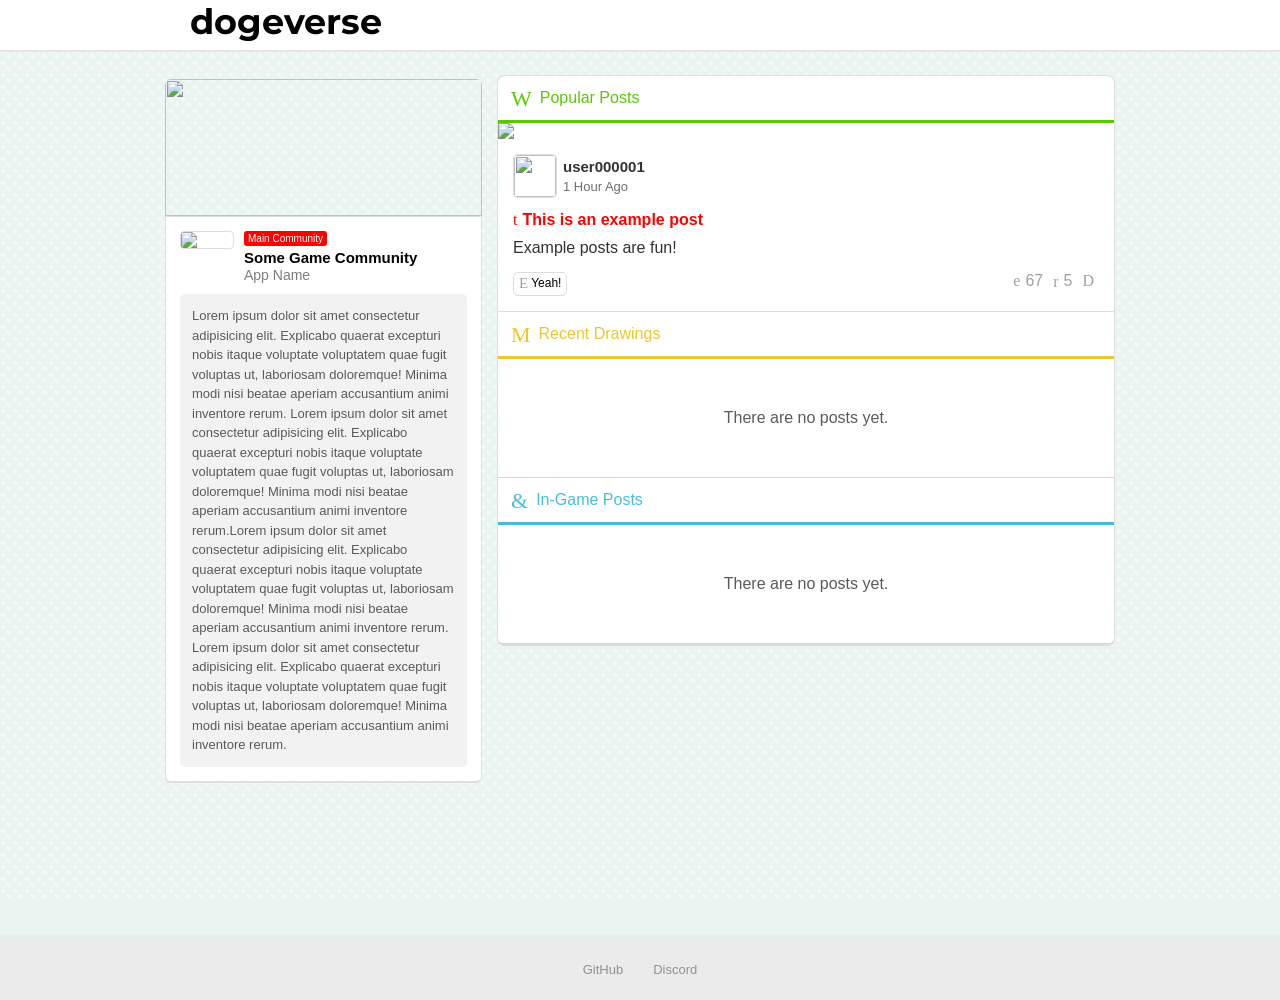
==== index.html @ 27ab650e "Rename communities.html to index.html" ====
<!DOCTYPE html>
<html lang="en">

<head>
    <meta charset="UTF-8">
    <meta name="viewport" content="width=device-width, initial-scale=1.0">
    <title>Dogeverse</title>

    <link rel="stylesheet" href="./doge-web.css">
  
  <link rel="preconnect" href="https://fonts.googleapis.com">
<link rel="preconnect" href="https://fonts.gstatic.com" crossorigin>
<link href="https://fonts.googleapis.com/css2?family=Montserrat:ital,wght@0,100..900;1,100..900&display=swap" rel="stylesheet">
  
  <style>
  
    .community-type {
      background-color: red;
    }
    
    .topic_tag {
      color: red;
    }
  </style>
</head>

<body>
    <div class="upper-body">
        <menu>
            <li class="logo">
                <a class="title" href="https://dogeverse.github.io">
                    dogeverse
                </a>
            </li>
        </menu>
    </div>

    <div class="wrapper">
        <div class="community-wrapper">
            <div class="community-sidebar">
                <div class="community-banner">
                    <a href="/communities.html">
                        <img src="1.jpg" width="318px" height="137px">
                    </a>
                </div>
                <div class="community-info-wrapper">
                    <div class="community-info">
                        <img class="icon" src="1icon.jpg" width="55px">

                        <div>
                            <span class="community-type">Main Community</span>
                            <span class="community-name">Some Game Community</span>
                            <span class="community-app-name">App Name</span>
                        </div>
                    </div>

                    <div class="community-description-wrapper">
                        <span>Lorem ipsum dolor sit amet consectetur adipisicing elit. Explicabo quaerat excepturi nobis
                            itaque voluptate voluptatem quae fugit voluptas ut, laboriosam doloremque! Minima modi nisi
                            beatae aperiam accusantium animi inventore rerum.
                            Lorem ipsum dolor sit amet consectetur adipisicing elit. Explicabo quaerat excepturi nobis
                            itaque voluptate voluptatem quae fugit voluptas ut, laboriosam doloremque! Minima modi nisi
                            beatae aperiam accusantium animi inventore rerum.Lorem ipsum dolor sit amet consectetur
                            adipisicing elit. Explicabo quaerat excepturi nobis itaque voluptate voluptatem quae fugit
                            voluptas ut, laboriosam doloremque! Minima modi nisi beatae aperiam accusantium animi
                            inventore rerum.
                            Lorem ipsum dolor sit amet consectetur adipisicing elit. Explicabo quaerat excepturi nobis
                            itaque voluptate voluptatem quae fugit voluptas ut, laboriosam doloremque! Minima modi nisi
                            beatae aperiam accusantium animi inventore rerum.
                        </span>
                    </div>
                </div>
            </div>
            <div class="community-content">
                <div class="community-post-list popular">
                    <div class="header">
                        <span>Popular Posts</span>
                    </div>

                    <div class="list">
                        <div class="post ingame">
                            <img src="https://res.cloudinary.com/dpkpng0q9/image/upload/v1712519628/screenshots/r3qfvay7dxyxqhbalz7f.jpg" width="285px">

                            <div class="post-content-wrapper">
                                <div class="user-info">
                                    <a href="/users/nonamegiven">
                                        <img src="doges-personal-site.neocities.org/doge.png"
                                            height="42px">
                                    </a>
                                    <div class="user-info-text">
                                        <a class="name" href="/users/nonamegiven">user000001</a>
                                        <span class="timestamp">1 Hour Ago</span>
                                    </div>
                                </div>
    
                                <div class="content">
                                    <span class="topic_tag">This is an example post</span>
                                    <span>Example posts are fun!</span>
                                </div>
    
                                <div class="post-actions">
                                    <button class="empathy">
                                        <span>Yeah!</span>
                                    </button>
    
                                    <span class="empathy-count">67</span>
                                    <span class="reply-count">5</span>
                                </div>
                            </div>
                            
                        </div>
                    </div>   
                </div>

                <div class="community-post-list paintings">
                    <div class="header">
                        <span>Recent Drawings</span>
                    </div>

                    <div class="list">
                        <span class="no-posts">There are no posts yet.</span>
                    </div>
                </div>

                <div class="community-post-list ingame">
                    <div class="header">
                        <span>In-Game Posts</span>
                    </div>

                    <div class="list">
                        <span class="no-posts">There are no posts yet.</span>
                    </div>
                </div>
            </div>
        </div>
    </div>

    <footer>
        <div class="footer-wrapper">
            <div>
                <a href="https://github.com/AquamarineMiiverseTeam">GitHub</a>
                <a href="https://discord.gg/6hATBGPSdu">Discord</a>
            </div>
        </div>
    </footer>
</body>

</html>
---- doge-web.css ----
@font-face {
    font-family: Symbols;
    src: url("MiiverseSymbols-Regular.woff");
}

:root {
    --common-text-color: rgb(50, 50, 50);
    --common-button-bg: rgb(245, 245, 245);
    --common-button-border: rgb(220, 220, 220);
    --common-disabled-text-color: rgb(130, 130, 130);

    --nav-bar-bg: rgb(255, 255, 255);
    --nav-bar-border-bottom: rgb(230, 230, 230);
    --nav-bar-actions-border: rgb(200, 200, 200);
    --nav-bar-actions-text-color: rgb(110, 110, 110);
    --nav-bar-active-color: rgb(15, 205, 210);
    --nav-bar-settings-bg: rgb(255, 255, 255);

    --gutter-bg: rgb(250, 250, 250);

    --footer-bg: rgb(235, 235, 235);
    --footer-text: rgb(145, 145, 145);
    --footer-text-hover: rgb(115, 115, 115);
    --footer-text-size: 13px;
    --footer-border-top: rgb(215, 215, 215);

    --login-bg: rgb(255, 255, 255);
    --login-border: rgb(222, 222, 222);
    --login-slogan-text-color: rgb(150, 150, 150);
    --login-error-text-color: rgb(232, 49, 67);

    --aquamarine-text-color: rgb(17, 206, 212);

    --about-actions-text-color: rgb(255, 255, 255);
    --about-actions-signin-bg: rgb(15, 205, 210);
    --about-actions-installation-bg: rgb(79, 202, 67);

    --about-actions-signin-bg-hover: rgb(13, 178, 184);
    --about-actions-installation-bg-hover: rgb(70, 182, 60);

    --search-bar-background: rgb(255, 255, 255);
    --search-bar-border: rgb(215, 215, 215);

    --small-post-community-bg: rgb(250, 250, 250);

    --community-favorites-bg: rgb(255, 255, 255);
    --community-favorites-border: rgb(222, 222, 222);
    --community-favorites-empty-bg: rgb(225, 225, 225);
    --community-favorites-arrow-bg: rgb(238, 238, 238);
    --community-favorites-arrow-text-color: rgb(170, 170, 170);
    --community-favorites-arrow-bg-hover: rgb(220, 220, 220);

    --community-header-text-color: rgb(160, 160, 160);

    --community-name-text-color: rgb(0, 0, 0);
    --community-hover-bg: rgb(245, 245, 245);

    --community-info-bg: rgb(255, 255, 255);
    --community-info-border-color: rgb(222, 222, 222);
    --community-app-name-color: rgb(125, 125, 125);
    --community-description-bg: rgb(242, 242, 242);
    --community-description-text-color: rgb(90, 90, 90);
    --community-type-badge-bg: rgb(15, 205, 210);
    --community-type-color: rgb(255, 255, 255);
    --community-content-bg: rgb(255, 255, 255);
    --community-favorite-color: rgb(247, 188, 38);

    --community-normal-color: rgb(17, 206, 212);
    --community-popular-color: rgb(90, 200, 0);
    --community-ingame-color: rgb(74, 188, 216);
    --community-paintings-color: rgb(235, 198, 48);

    --community-no-posts-text-color: rgb(90, 90, 90);
    --community-header-text-color: rgb(111, 111, 111);

    --community-post-hover-bg: rgb(245, 245, 245);

    --community-header-border-bottom-color: rgb(241, 241, 241);

    --feeling-selector-selected-text-color: rgb(33, 213, 229);
    --add-new-post-file-bg: rgb(235, 235, 235);
    --file-allowed-text-color: rgb(100, 100, 100);

    --post-timestamp: rgb(110, 110, 110);
    --post-actions-text-color: rgb(160, 160, 160);

    --empathy-button-bg: rgb(255, 255, 255);
    --empathy-button-disabled-text-color: rgb(185, 185, 185);
    --empathy-button-boxshadow-color: rgb(210, 210, 210);

    --topic_tag_color: rgb(23, 174, 179);

    --user-stats-background-color: rgb(246, 246, 246);

    --rules-header-text-color: rgb(255, 255, 255);
    --rules-header-opening: rgb(246, 164, 50);
    --rules-header-num2: rgb(251, 121, 134);
    --rules-header-num3: rgb(241, 77, 175);
    --rules-header-num4: rgb(62, 78, 248);
}

.trigger {
    cursor: pointer;
}

.none {
    display: none !important;
}

.loading {
    margin: 0 auto;
    margin-top: 15px;
    margin-bottom: 15px;

    background-image: url("/img/loading.gif");
    background-repeat: no-repeat;
    background-size: contain;
    display: block;
    content: '';

    width: 28px;
    height: 28px;
}

.trigger:hover:not(.no-bg) {
    background-color: var(--community-hover-bg) !important;

    transition: background-color 0.1s;
}

a.trigger:hover,
span.trigger:hover {
    text-decoration: underline;
}

@keyframes transition {
    from {
        opacity: 0;
    }

    to {
        opacity: 1;
    }
}

.black-button {
    background: -webkit-linear-gradient(
        top,
        #646464 0%,
        #434343 96%,
        #323232 100%
    );
    min-width: 135px;
    padding: 9px 10px 7px;
    margin: 0;
    border: 1px solid #444;
    color: #fff;
    font-size: 14px;
    font-weight: 700;
    text-shadow: 0 -1px 0 rgba(0, 0, 0, 0.5);
    box-shadow: inset 0 1px 0 rgba(255, 255, 255, 0.3);
    vertical-align: middle;
    min-height: 40px;
    border-radius: 5px;
}

.black-button:disabled {
    border-color: #c4c4c4;
    color: #919191;
    text-shadow: 0 1px 0 #fff;
    cursor: default !important;
    background: -webkit-linear-gradient(top, #ddd 0%, #ddd 96%, #d0d0d0 100%);
}

html,
body {
    margin: 0;

    font-family: Arial, Helvetica, sans-serif;

    background-color: #eaf5f2;
    background-repeat: repeat;
    background-attachment: fixed;
    background-image: url("[data-uri]");
}

body {
    width: 100%;
    height: fit-content;
    min-height: 1000px;

    position: relative;
}

menu {
    display: flex;

    width: 950px;
    height: 50px;

    margin: 0;

    margin-right: 25px;
    margin-left: 25px;

    padding: 0;

    justify-content: right;
    align-items: center;
}

menu .logo {
    margin-right: auto;
}

menu .logo img {
    align-self: center;
}

menu li {
    padding: 0;
    list-style: none;

    margin-left: 20px;

    height: 100%;
    padding-left: 5px;
    padding-right: 5px;

    position: relative;
}

menu li:hover {
    box-shadow: inset 0 -4px 0 -1px var(--nav-bar-active-color);

    transition: 0.2s box-shadow;
}

menu li a {
    display: flex;

    width: 100%;
    height: 100%;

    text-decoration: none;
    color: var(--nav-bar-actions-text-color);

    font-weight: bold;
    font-size: 14px;
}

menu li a span {
    width: fit-content;
    height: fit-content;

    align-self: center;

    margin-left: 8px;

    height: 100%;

    vertical-align: middle;
    text-align: center;

    line-height: 50px;
}

.user-image {
    width: 35px;
    height: 35px;

    border-radius: 5px;

    border: 1px solid var(--nav-bar-actions-border);

    align-self: center;
}

menu li.messages a::before {
    font-family: Symbols;
    content: "m";

    font-size: 30px;

    line-height: 49px;

    font-weight: normal;
}

menu li.communities a::before {
    font-family: Symbols;
    content: "c";

    font-size: 30px;

    line-height: 49px;

    font-weight: normal;
}

menu li.activity-feed a::before {
    font-family: Symbols;
    content: "a";

    font-size: 30px;

    line-height: 49px;

    font-weight: normal;
}

menu li.settings {
    padding: 0;
}

menu li.settings > a {
    justify-content: center;

    align-items: center;
    padding-left: 5px;
    padding-right: 5px;
}

menu li.settings a span {
    font-family: Symbols;
    font-size: 26px;
    text-align: center;

    margin: 0;
    font-weight: normal;
}

menu li.settings > a::after {
    font-family: Symbols;
    font-size: 12px;
    content: "V";
    margin-left: 8px;

    align-self: center;

    display: inline;
    vertical-align: middle;
}

menu li.settings:hover {
    background-color: transparent !important;

    box-shadow: none;
}

menu li.settings > a:hover {
    background-color: transparent !important;

    box-shadow: inset 0 -4px 0 -1px var(--nav-bar-active-color);

    transition: 0.2s box-shadow;

    cursor: pointer;
}

menu li.settings .settings-menu {
    position: absolute;
    top: 65px;
    right: -3px;

    width: 238px;

    background-color: var(--nav-bar-settings-bg);
    border: 2px solid var(--nav-bar-border-bottom);
    border-bottom: 3px solid var(--nav-bar-border-bottom);
    border-radius: 5px;

    box-shadow: 0px 0px 2px rgb(175, 175, 175);

    padding: 10px;

    opacity: 1;

    transition: opacity 0.05s;
}

menu li.settings .settings-menu::before,
menu li.settings .settings-menu::after {
    bottom: 100.1%;
    right: 12%;
    border: solid transparent;
    content: " ";
    height: 0;
    width: 0;
    position: absolute;

    border-color: transparent;
    border-bottom-color: transparent;
    border-bottom-color: #ddd;
    border-width: 13px;
    margin-right: -13px;
}

menu li.settings .settings-menu::after {
    border-color: transparent;
    border-bottom-color: #fff;
    border-width: 9px;
    margin-right: -9px;
}

menu li.settings .settings-menu a {
    color: var(--common-text-color);

    height: 25px;

    align-items: center;
    margin-bottom: 5px;
}

menu li.settings .settings-menu a:last-child {
    margin: 0;
}

menu li.settings .settings-menu span {
    font-family: Arial, Helvetica, sans-serif;
    font-size: 14px;
    line-height: normal;
    height: fit-content;
    width: 100%;
    text-align: left;
}

.settings-menu a::before {
    font-family: Symbols;
    font-size: 18px;

    margin-right: 10px;
    text-decoration: none;

    color: var(--aquamarine-text-color);

    font-weight: normal;
}

.settings-menu a.logout::before {
    content: "b";
}

.settings-menu a.code-of-conduct::before {
    content: "g";
}

footer {
    position: absolute;
    bottom: 0;
    left: 0;

    width: 100%;
    height: 65px;

    background-color: var(--footer-bg);
    border-top: var(--footer-border-top);
}

footer .footer-wrapper {
    max-width: 600px;
    height: 50px;

    padding-top: 12px;
    padding-bottom: 2px;

    padding-left: 50px;
    padding-right: 50px;

    margin: 0 auto;
}

footer .footer-wrapper div {
    display: flex;
    justify-content: center;
}

footer .footer-wrapper div a {
    padding: 15px;
    text-decoration: none;

    color: var(--footer-text);
    font-size: var(--footer-text-size);
}

footer .footer-wrapper div a:hover {
    color: var(--footer-text-hover);
    text-decoration: underline;
}

.upper-body {
    position: fixed;
    top: 0;

    z-index: 99;

    display: flex;
    justify-content: center;

    height: 50px;
    width: 100%;

    background-color: var(--nav-bar-bg);
    border-bottom: 2px solid var(--nav-bar-border-bottom);
}

.wrapper {
    display: block;

    width: 100%;

    padding-top: 50px;
    padding-bottom: 85px;
}

.center {
    display: flex;
    justify-content: center;
}

.login-wrapper {
    width: 640px;
    height: fit-content;

    margin-top: 35px;

    border-radius: 5px;
    border: 1px solid var(--login-border);
    border-bottom: 2px solid var(--login-border);

    background-color: var(--login-bg);

    display: flex;
    align-items: center;
    flex-direction: column;

    margin-bottom: 250px;

    padding-bottom: 25px;
}

.login-wrapper img {
    margin-top: 30px;
    margin-bottom: 20px;

    width: 350px;
}

.login-wrapper span {
    color: var(--login-slogan-text-color);

    margin-bottom: 10px;
}

.login-wrapper input[type="submit"],
.login-wrapper button {
    margin-top: 15px;
    cursor: pointer;
}

.login-wrapper input:not([type="submit"]) {
    width: 325px;
    height: 35px;

    font-size: 20px;

    border: 2px solid var(--login-border);
    margin-bottom: 2px;

    border-radius: 3px;

    font-family: Arial, Helvetica, sans-serif;
    text-indent: 2px;
}

.login-wrapper form {
    display: flex;
    align-items: center;
    flex-direction: column;
}

.login-wrapper .question {
    margin: 0;
    margin-top: 22px;
}

.login-wrapper span.error-text {
    margin-bottom: 10px;
}

span.error-text {
    color: var(--login-error-text-color);
    font-weight: bold;
    font-size: 14px;
}

span.error-text.transition {
    opacity: 1;
    animation: transition;
    animation-duration: 2s;
}

span.error-text::before {
    font-family: Symbols;
    content: "U";
    font-size: 15px;
    font-weight: normal;
    vertical-align: middle;
    margin-right: 5px;
    position: relative;
    bottom: 1px;
}

.login-wrapper input[type="checkbox"] {
    width: 15px;
    height: 15px;
    margin-right: 5px;
}

.login-wrapper label {
    font-weight: bold;
    color: var(--login-slogan-text-color);
}

.login-wrapper > div {
    display: flex;
    align-items: center;
    margin-top: 5px;
    margin-bottom: 5p;
}

.error-wrapper {
    width: 640px;
    height: fit-content;

    margin-top: 35px;

    border-radius: 5px;
    border: 1px solid var(--login-border);
    border-bottom: 2px solid var(--login-border);

    background-color: var(--login-bg);

    display: flex;
    align-items: center;
    flex-direction: column;

    margin-bottom: 250px;

    padding-bottom: 25px;
    padding-top: 25px;
}

.error-wrapper span {
    text-align: center;
}

.about-aquamarine {
    background-color: var(--gutter-bg);

    height: fit-content;
    width: 100%;

    padding-top: 15px;

    border-bottom: 1px solid var(--nav-bar-border-bottom);
}

.about-wrapper {
    display: flex;
    justify-content: space-between;

    margin: 0 auto;
    height: 100%;

    max-width: 960px;
}

.about-paragraph {
    display: flex;
    flex-direction: column;

    width: 400px;
    height: 100%;

    padding-right: 25px;
}

.about-paragraph h1 {
    text-align: center;
    font-size: 22px;

    margin-bottom: 5px;

    color: var(--aquamarine-text-color);
}

.about-aquamarine p {
    line-height: 1.5;
    font-size: 15px;

    margin-top: 15px;
}

.about-image img {
    border-radius: 5px;
    width: 500px;
}

.about-actions-wrapper {
    display: flex;
    flex-direction: column;

    justify-content: center;
}

.about-actions-wrapper a {
    display: block;

    width: fit-content;

    margin: 0 auto;

    padding-top: 5px;
    padding-bottom: 5px;
    padding-left: 25px;
    padding-right: 35px;

    text-align: center;

    color: var(--about-actions-text-color);
    text-decoration: none;

    border-radius: 15px;

    margin-bottom: 8px;
    position: relative;
    font-size: 15px;
}

.about-actions-wrapper a:after {
    font-family: Symbols;
    font-size: 10px;
    content: "A";
    color: #fff;
    position: absolute;
    right: 13px;
    top: 16px;
    margin-top: -9px;
}

.about-actions-wrapper a:nth-child(1) {
    background-color: var(--about-actions-signin-bg);
}

.about-actions-wrapper a:nth-child(2) {
    background-color: var(--about-actions-installation-bg);
}

.about-actions-wrapper a:nth-child(1):hover {
    background-color: var(--about-actions-signin-bg-hover);

    transition: 0.1s background-color;
}

.about-actions-wrapper a:nth-child(2):hover {
    background-color: var(--about-actions-installation-bg-hover);

    transition: 0.1s background-color;
}

.index-communities-wrapper {
    margin: 0 auto;
    width: 960px;

    display: flex;
    flex-direction: column;

    justify-content: space-between;
}

.index-communities-wrapper .community-favorites {
    display: flex;
    justify-content: left;
    flex-direction: row;
    align-items: center;

    flex-wrap: wrap;

    width: 610px;
    height: fit-content;

    padding: 10px;

    align-self: center;

    margin-top: 15px;
    margin-bottom: 15px;

    background-color: var(--community-favorites-bg);

    border-radius: 5px;
    border: 1px solid var(--community-favorites-border);
    border-bottom: 2px solid var(--community-favorites-border);
}

.community-favorites .favorite {
    width: 60px;
    height: 60px;

    margin-left: 10px;
}

.community-favorites .favorite:nth-child(1) {
    margin-left: 0px;
}

.community-favorites .favorite img {
    width: 60px;
    height: 60px;
    border-radius: 5px;

    border: 1px solid var(--community-favorites-border);
}

.community-favorites .next-arrow {
    width: 50px;
    min-width: 50px;

    height: 50px;

    margin-left: 10px;

    font-size: 20px;
    font-family: Symbols;

    text-align: center;
    align-self: center;

    line-height: 2.5;
    letter-spacing: -3px;

    border-radius: 100%;

    background-color: var(--community-favorites-arrow-bg);
    color: var(--community-favorites-arrow-text-color);

    text-decoration: none;
}

.community-favorites .next-arrow:hover {
    background-color: var(--community-favorites-arrow-bg-hover);

    transition: background-color 0.2s;
}

.favorite.empty {
    background: var(--community-favorites-empty-bg);
    border-radius: 5px;
}

.index-communities-wrapper .communities {
    width: fit-content;

    display: flex;
    flex-direction: column;
}

.communities > div {
    display: flex;
    flex-direction: row;
    flex-wrap: wrap;

    width: 620px;
}

.communities > h1,
.extra-content > h1 {
    font-size: 16px;

    margin-top: 15px;
    margin-left: 2px;
    margin-right: auto;

    color: var(--community-header-text-color);

    width: fit-content;
}

.index-communities-wrapper .newest-communities {
    display: flex;
    flex-direction: row;
    flex-wrap: wrap;

    width: 620px;
}

.newest-communities .community {
    margin-bottom: 6px;
}

.index-communities-wrapper {
    flex-direction: row;
    flex-wrap: wrap;

    display: flex;
}

.extra-content {
    padding-top: 15px;

    width: 320px;

    display: flex;
    flex-direction: column;
}

form.search {
    border: 3px solid var(--search-bar-border);

    background-color: var(--search-bar-background);

    border-radius: 2px;

    width: 314px;
    max-width: 314px;

    display: flex;
    justify-content: space-between;
}

form.search input[type="search"] {
    -webkit-appearance: none;
    -moz-appearance: none;
    appearance: none;

    border: none;

    padding-left: 6px;
    padding-top: 7px;
    padding-bottom: 7px;

    font-size: 16px;

    width: 90%;

    background-color: transparent;

    font-family: Arial, Helvetica, sans-serif;
}

form.search input[type="submit"] {
    width: 34px;
    height: 34px;

    align-self: center;

    border: none;
    background-color: transparent;

    font-size: 16px;
    font-family: Symbols;
    color: var(--community-app-name-color);
    text-align: center;

    cursor: pointer;
}

.extra-content .small-posts {
    display: flex;
    flex-direction: column;

    width: 100%;
    height: fit-content;
}

.small-posts .small-post-wrapper {
    display: flex;

    width: 100%;
    height: fit-content;
}

.small-post-wrapper .mii-icon,
.small-post-wrapper .mii-icon .user-icon {
    display: block;
    width: 36px;
    height: 36px;

    background-color: var(--community-info-bg);
    border-radius: 5px;
}

.small-post-wrapper .mii-icon {
    border: 1px solid var(--community-info-border-color);
    border-bottom: 2px solid var(--community-info-border-color);

    align-self: baseline;
}

.small-post {
    display: flex;
    flex-direction: column;
    justify-content: space-between;
    width: 100%;
    margin-left: 6px;
    margin-bottom: 15px;
    min-height: 131px;
    height: fit-content;
    background-color: var(--community-info-bg);
    border: 1px solid var(--community-info-border-color);
    border-bottom: 0px;
    border-radius: 5px;
    position: relative;
}

.small-post:before {
    content: "";
    position: absolute;
    top: 20px;
    display: block;
    width: 0px;
    height: 0px;
    border-style: solid;
    border-color: transparent #ddd transparent transparent;
    border-width: 5px;
    margin-top: -5px;
    left: -10px;
}

.small-post:after {
    content: "";
    position: absolute;
    top: 20px;
    display: block;
    width: 0px;
    height: 0px;
    border-style: solid;
    border-color: transparent #fff transparent transparent;
    border-width: 4px;
    margin-top: -4px;
    left: -7px;
}

.small-post .content-wrapper {
    padding: 10px;
}

.small-post .content-wrapper span {
    font-size: 14px;
    display: block;
    max-height: 500px;
    line-height: 1.4;
}

.small-post .content-wrapper img {
    max-width: 250px;
    min-width: 150px;
    width: 100%;
    margin: 0 auto;
    display: block;
}

.small-post:has(.content-wrapper img) .post-actions {
    display: none;
}

.small-post .post-actions {
    display: flex;
    justify-content: right;

    height: 20px;
    padding: 5px;
    padding-right: 8px;

    color: var(--post-actions-text-color);

    margin-top: auto;
}

.small-post .post-actions span {
    color: var(--post-actions-text-color);
    font-size: 13px;
}

.small-post .small-community-wrapper {
    display: flex;
    align-items: center;

    border-top: 1px solid var(--community-info-border-color);
    border-bottom: 2px solid var(--community-info-border-color);
    border-bottom-left-radius: 4px;
    border-bottom-right-radius: 4px;

    background-color: var(--small-post-community-bg);

    height: 29px;

    padding-left: 6px;
    padding-right: 6px;
}

.small-post .small-community-wrapper img {
    width: 20px;
    height: 20px;

    border-radius: 2px;

    display: block;
}

.small-post .small-community-wrapper a:has(img) {
    height: 20px;
    width: 20px;

    display: block;
}

.small-post .small-community-wrapper .community_name {
    font-size: 12px;
    color: var(--community-app-name-color);
    margin-left: 6px;

    text-decoration: none;
}

.small-post .small-community-wrapper .community_name:hover {
    text-decoration: underline;
    color: var(--community-description-text-color);
    transition: color 0.1s;
}

.communities div .community {
    margin-right: 6px;
    margin-bottom: 15px;

    width: 307px;

    height: fit-content;
}

div > .community:nth-child(even) {
    margin-right: 0px;
}

.community a {
    max-width: 515px;
    width: 100%;

    display: flex;
}

.community a img.banner {
    min-width: 304px;
    display: block;

    border-top-left-radius: 5px;
    border-top-right-radius: 5px;
    border: 1px solid var(--community-info-border-color);
    border-bottom: none;

    clear: both;
}

.community:has(img.banner) .community-info {
    border-radius: 0px;
    border-bottom-left-radius: 3px;
    border-bottom-right-radius: 3px;
}

.community .community-info {
    min-height: 75px;
    min-width: 304px;
    display: flex;
    background-color: var(--community-info-bg);
    border: 1px solid var(--community-info-border-color);
    border-bottom: 2px solid var(--community-info-border-color);
    border-radius: 3px;
}

.community-info .icon-wrapper {
    align-self: center;
    padding-left: 10px;
}

.community-info .icon {
    width: 52px;

    border-radius: 3px;

    border: 1px solid var(--community-info-border-color);

    display: block;
}

.community-meta {
    display: flex;
    flex-direction: column;
    justify-content: center;
    align-self: center;
    width: 220px;
    margin-left: 7px;
    padding-top: 10px;
    padding-bottom: 10px;
}

.community-meta .name {
    font-weight: bold;
    color: var(--community-name-text-color);

    display: block;
    width: fit-content;
}

.community-meta .platform {
    color: var(--community-app-name-color);

    display: inline-block;
    width: fit-content;

    font-size: 13px;

    vertical-align: middle;

    margin-top: 3px;
}

.platform::before {
    display: inline-block;

    background-repeat: no-repeat;
    background-size: contain;
    content: "";

    width: 58px;
    height: 12px;

    position: relative;
    top: 2px;
}

.platform.wiiu::before {
    background-image: url("/img/platform/platform-tag-wiiu.png");
}

.platform.\33 ds::before {
    background-image: url("/img/platform/platform-tag-3ds.png");
}

.platform.topic::before {
    background-image: url("/img/platform/platform-tag-general.png");
}

.platform.both::before {
    background-image: url("/img/platform/platform-tag-both.png");
}

.community-wrapper {
    display: flex;

    max-width: 950px;

    margin: 0 auto;
    margin-top: 25px;

    height: fit-content;

    justify-content: center;
}

.community-sidebar {
    display: block;

    width: 318px;

    min-height: 179px;
    max-height: 900px;

    margin-right: 15px;
    margin-bottom: 15px !important;
}

.community-banner a {
    display: block;
    height: fit-content;

    position: relative;
    top: 4px;
}

.community-banner a img {
    border-top-left-radius: 6px;
    border-top-right-radius: 6px;

    width: 317px;
}

.community-info-wrapper {
    padding: 14px;

    background-color: var(--community-info-bg);
    border: 1px solid var(--community-info-border-color);

    border-radius: 6px;

    border-bottom: 2px solid var(--community-info-border-color);
}

.community-sidebar:has(.community-banner a img) .community-info-wrapper {
    border-radius: 0px;
    border-bottom-left-radius: 6px;
    border-bottom-right-radius: 6px;
}

.community-info-wrapper .icon {
    border-radius: 4px;
    border: 1px solid var(--community-info-border-color);

    margin-right: 10px;

    align-self: baseline;
}

.community-info {
    display: flex;
    flex-direction: row;
}

.community-name {
    font-weight: bold;

    display: block;

    font-size: 15px;
}

.community-app-name {
    color: var(--community-app-name-color);

    font-size: 14px;
}

.community-description-wrapper {
    background-color: var(--community-description-bg);

    margin-top: 10px;
    padding: 12px;

    border-radius: 5px;
}

.community-description-wrapper span {
    font-size: 13px;
    line-height: 1.5;
    color: var(--community-description-text-color);
}

.community-type {
    display: block;

    font-size: 10px;

    padding-top: 2px;
    padding-bottom: 2px;

    padding-left: 4px;
    padding-right: 4px;

    border-radius: 3px;

    margin-bottom: 3px;

    width: fit-content;

    color: var(--community-type-color);
    background-color: var(--community-type-badge-bg);
}

.community-actions {
    width: 100%;

    margin-top: 15px;
    display: flex;
    flex-direction: column;
    align-items: center;
}

.community-actions .error-text {
    justify-self: center;
    align-self: center;

    margin-bottom: 5px;
}

.community-actions .favorite-button {
    width: 85%;
    height: 43px;

    border: 1px solid var(--common-button-border);
    border-radius: 5px;

    background-color: var(--common-button-bg);
}

.favorite-button:disabled span {
    color: var(--common-disabled-text-color);
}

.favorite-button:not(:disabled):hover {
    cursor: pointer;
    box-shadow: 0px 1px 5px rgb(209, 209, 209);
    transition: box-shadow 0.1s;
}

.favorite-button span {
    color: var(--common-text-color);
    vertical-align: middle;
}

.favorite-button span::before {
    content: "P";
    margin-right: 7px;
    font-family: Symbols;
    font-size: 25px;
    vertical-align: middle;
    color: var(--community-favorite-color);
    position: relative;
    bottom: 2px;
}

.favorite-button.selected span::before {
    content: "s";
}

.share-platforms {
    width: 100%;

    display: flex;
    margin-top: 5px;
}

.share-platforms a {
    width: 100%;
    margin-right: 5px;

    padding-left: 10px;
    padding-right: 10px;
    padding-top: 7px;
    padding-bottom: 7px;
}

.share-platforms a:nth-child(2) {
    margin-right: 0;
}

.share-platforms a {
    color: #fff;
    border-radius: 3px;
    font-size: 12px;
    text-align: center;

    text-decoration: none;
}

.share-platforms .x-platform {
    background-color: rgb(30, 30, 30);
}

.share-platforms .facebook-platform {
    background-color: rgb(59, 89, 152);
}

.share-platforms .whatsapp-platform {
    background-color: rgb(37, 211, 102);
}

.share-platforms .whatsapp-platform::before {
    background-image: url("data:image/svg+xml,%3Csvg fill='%23FFFFFF' xmlns='http://www.w3.org/2000/svg' viewBox='0 0 50 50' width='50px' height='50px'%3E%3Cpath d='M25 2C12.318 2 2 12.318 2 25c0 3.96 1.023 7.854 2.963 11.29L2.037 46.73c-0.096 0.343-0.003 0.711 0.245 0.966 C2.473 47.893 2.733 48 3 48c0.08 0 0.161-0.01 0.24-0.029l10.896-2.699C17.463 47.058 21.21 48 25 48c12.682 0 23-10.318 23-23 S37.682 2 25 2z M36.57 33.116c-0.492 1.362-2.852 2.605-3.986 2.772c-1.018 0.149-2.306 0.213-3.72-0.231 c-0.857-0.27-1.957-0.628-3.366-1.229c-5.923-2.526-9.791-8.415-10.087-8.804C15.116 25.235 13 22.463 13 19.594 s1.525-4.28 2.067-4.864c0.542-0.584 1.181-0.73 1.575-0.73s0.787 0.005 1.132 0.021c0.363 0.018 0.85-0.137 1.329 1.001 c0.492 1.168 1.673 4.037 1.819 4.33c0.148 0.292 0.246 0.633 0.05 1.022c-0.196 0.389-0.294 0.632-0.59 0.973 s-0.62 0.76-0.886 1.022c-0.296 0.291-0.603 0.606-0.259 1.19c0.344 0.584 1.529 2.493 3.285 4.039 c2.255 1.986 4.158 2.602 4.748 2.894c0.59 0.292 0.935 0.243 1.279-0.146c0.344-0.39 1.476-1.703 1.869-2.286 s0.787-0.487 1.329-0.292c0.542 0.194 3.445 1.604 4.035 1.896c0.59 0.292 0.984 0.438 1.132 0.681 C37.062 30.587 37.062 31.755 36.57 33.116z'/%3E%3C/svg%3E");
}

.share-platforms .facebook-platform::before {
    filter: invert(100%) sepia(100%) saturate(0%) hue-rotate(242deg)
        brightness(107%) contrast(104%);
    background-image: url('data:image/svg+xml,<svg xmlns="http://www.w3.org/2000/svg" xmlns:xlink="http://www.w3.org/1999/xlink" fill="%23000000" height="800px" width="800px" version="1.1" id="Layer_1" viewBox="0 0 310 310" xml:space="preserve"><g id="XMLID_834_"><path id="XMLID_835_" d="M81.703,165.106h33.981V305c0,2.762,2.238,5,5,5h57.616c2.762,0,5-2.238,5-5V165.765h39.064 c2.54,0,4.677-1.906,4.967-4.429l5.933-51.502c0.163-1.417-0.286-2.836-1.234-3.899c-0.949-1.064-2.307-1.673-3.732-1.673h-44.996 V71.978c0-9.732,5.24-14.667,15.576-14.667c1.473,0,29.42,0,29.42,0c2.762,0,5-2.239,5-5V5.037c0-2.762-2.238-5-5-5h-40.545 C187.467,0.023,186.832,0,185.896,0c-7.035,0-31.488,1.381-50.804,19.151c-21.402,19.692-18.427,43.27-17.716,47.358v37.752H81.703 c-2.762,0-5,2.238-5,5v50.844C76.703,162.867,78.941,165.106,81.703,165.106z"/></g></svg>');
}

.share-platforms .x-platform::before {
    background-image: url("data:image/svg+xml,%3C%3Fxml version='1.0' encoding='utf-8'%3F%3E%3Csvg viewBox='0 0 32 32' fill='none' xmlns='http://www.w3.org/2000/svg'%3E%3Crect width='32' height='32' fill='none'/%3E%3Cpath d='M17.9686 14.1623L26.7065 4H24.6358L17.0488 12.8238L10.9891 4H4L13.1634 17.3432L4 28H6.07069L14.0827 18.6817L20.4822 28H27.4714L17.9681 14.1623H17.9686ZM15.1326 17.4607L14.2041 16.132L6.81679 5.55961H9.99723L15.9589 14.0919L16.8873 15.4206L24.6368 26.5113H21.4564L15.1326 17.4612V17.4607Z' fill='white'/%3E%3C/svg%3E%0A");
}

.share-platforms a span {
    vertical-align: middle;
}

.share-platforms a::before {
    margin-right: 5px;
    content: "";
    display: inline-block;
    vertical-align: middle;
    width: 14px;
    height: 14px;

    background-repeat: no-repeat;
    background-size: contain;
}

.community-add-post {
    margin-top: 15px;

    border: 1px solid var(--community-info-border-color);
    border-bottom: 2px solid var(--community-info-border-color);
    border-radius: 5px;

    height: 200px;

    background-color: var(--community-info-bg);
}

.community-content {
    width: 620px;
    max-width: 620px;

    height: fit-content;

    border: 1px solid var(--community-info-border-color);
    border-bottom: 2px solid var(--community-info-border-color);
    border-radius: 8px;

    background-color: var(--community-content-bg);
}

.community-content > .header {
    padding: 10px;

    font-weight: bold;

    font-size: 13.5px;

    background: -webkit-linear-gradient(rgb(255, 255, 255), rgb(245, 245, 245));
    color: var(--community-header-text-color);

    border-bottom: 1px solid var(--community-header-border-bottom-color);
}

.header {
    padding: 13px;
    padding-top: 10px;
    padding-bottom: 8px;
}

.normal .header,
.header.guide,
.header.users,
.header.communities {
    border-bottom: 3px solid var(--community-normal-color);

    color: var(--community-normal-color);
}

.popular .header {
    border-bottom: 3px solid var(--community-popular-color);

    color: var(--community-popular-color);
}

.ingame .header {
    border-bottom: 3px solid var(--community-ingame-color);

    color: var(--community-ingame-color);
}

.paintings .header {
    border-bottom: 3px solid var(--community-paintings-color);

    color: var(--community-paintings-color);
}

.normal .header span::before {
    content: "p";
}

.paintings .header span::before {
    content: "M";
}

.header span::before {
    font-size: 22px;
    vertical-align: middle;

    font-family: Symbols;
    margin-right: 8px;
}

.ingame .header span::before {
    content: "&";
}

.popular .header span::before {
    content: "W";
}

.no-posts {
    padding: 50px;
    display: block;
    text-align: center;
    color: var(--community-no-posts-text-color);
    border-bottom: 1px solid var(--footer-border-top);
}

.add-new-post {
    min-height: 100px;
    max-height: 250px;

    padding: 15px;

    border-bottom: 1px solid var(--community-info-border-color);

    display: flex;
    flex-direction: column;
    justify-content: center;
    align-items: center;
}

.feeling-selector {
    display: flex;
    justify-content: space-evenly;
    align-items: center;

    height: 60px;
    width: 100%;
    margin-bottom: 15px;

    border-radius: 4px;
    background: linear-gradient(rgb(110, 110, 110), rgb(160, 160, 160));
}

.feeling-selector input {
    appearance: none;
    -webkit-appearance: none;

    font-family: Symbols;

    color: #fff;
    font-size: 43px;

    cursor: pointer;

    text-shadow: 0px 0px 8px #060606;
    text-align: center;
    margin: 0;

    border-radius: 0px;

    width: 50px;
    height: fit-content;
}

.feeling-selector input.selected {
    color: var(--feeling-selector-selected-text-color);
}

.feeling-selector input[value="0"]::before {
    content: "C";
}

.feeling-selector input[value="1"]::before {
    content: "H";
}

.feeling-selector input[value="2"]::before {
    content: "L";
}

.feeling-selector input[value="3"]::before {
    content: "O";
}

.feeling-selector input[value="4"]::before {
    content: "G";
}

.feeling-selector input[value="5"]::before {
    content: "U";
}

.add-new-post .textarea-wrapper {
    width: 100%;
    display: flex;
    flex-direction: row;
}

.add-new-post textarea {
    resize: vertical;

    max-height: 200px;
    min-height: 100px;

    width: 100%;

    padding: 10px;

    font-family: Arial, Helvetica, sans-serif;
    font-size: 17px;

    border-radius: 5px;

    border: 1px solid var(--community-info-border-color);
    box-shadow: inset 0px 1px 4px rgb(220, 220, 220);

    line-height: 1.4;
}

.add-new-post .file-wrapper {
    width: 100%;
    margin-top: 15px;

    display: flex;
    flex-direction: row;
}

.file-wrapper .file {
    width: 100%;
    height: fit-content;
    padding: 10px;
    background-color: var(--add-new-post-file-bg);
    border-radius: 4px;

    display: flex;
    flex-direction: column;
}

.file input {
    width: fit-content;
    margin-top: 5px;
}

.file span {
    font-size: 12px;
    color: var(--file-allowed-text-color);
}

.file b {
    font-size: 14px;
    color: var(--file-allowed-text-color);
}

.add-new-post:has(#post-expandable:not(.none)) {
    max-height: 500px;
}

.add-new-post .post-button {
    width: 125px;
    height: 40px;

    margin-top: 15px;

    font-weight: bold;
    font-size: 15px;
    font-family: Arial, Helvetica, sans-serif;
}

.list .post {
    display: flex;
    flex-direction: column;

    min-height: 80px;

    border-bottom: 1px solid var(--community-info-border-color);
}

.list .post.transition {
    opacity: 1;
    animation: transition;
    animation-duration: 2s;
}

.list .post:hover {
    background-color: var(--community-post-hover-bg);

    transition: background-color 0.2s;
}

.post img {
    width: 285px;
}

.post .user-info {
    display: flex;

    padding-top: 15px;
    padding-left: 15px;
    padding-right: 15px;
}

.post .user-info img {
    border-radius: 5px;
    border: 1px solid var(--community-info-border-color);

    width: 42px;
    height: 42px;
}

.user-info .user-info-text {
    margin-top: 4px;
    margin-left: 6px;
}

.user-info-text .name {
    display: block;
    width: fit-content;

    color: var(--common-text-color);
    text-decoration: none;

    font-weight: bold;

    font-size: 15px;
    margin-bottom: 4px;
}

.user-info-text .timestamp {
    display: block;

    font-size: 13px;

    color: var(--post-timestamp);
}

.user-info-text .name:hover {
    text-decoration: underline;
}

.post .content {
    margin-top: 10px;
    margin-bottom: 15px;

    padding-left: 15px;
    padding-right: 15px;

    color: var(--common-text-color);
}

.post .community-wrapper {
    margin-top: 0;
    height: 32px;
    width: 100%;
    background-color: var(--small-post-community-bg);
    border-bottom: 1px solid var(--community-info-border-color);

    display: flex;
    justify-content: left;
    align-items: center;
}

.post .community-wrapper img {
    width: 22px;
    height: 22px;
    border-radius: 3px;
    border: 1px solid var(--community-info-border-color);
    margin-left: 10px;
    margin-right: 6px;
}

.post .community-wrapper a {
    color: var(--community-app-name-color);
    font-size: 12px;

    white-space: nowrap;
    text-overflow: ellipsis;
    overflow: hidden;

    text-decoration: none;
}

.post .community-wrapper a:hover {
    text-decoration: underline;
}

.post-content-wrapper {
    display: flex;
    flex-direction: column;
}

.post .screenshot {
    border-radius: 6px;
    max-width: 100%;

    margin: 0 auto;
    margin-bottom: 15px;
}

.post .content img {
    display: block;

    margin: 0 auto;
    max-width: 100%;

    align-self: normal;
}

.content > .topic_tag + img {
    margin-top: 15px;
}

.post .post-actions {
    display: flex;

    justify-content: right;

    color: var(--post-actions-text-color) !important;

    margin-top: auto;

    justify-self: end;

    z-index: 9;

    padding-left: 15px;
    padding-right: 15px;
    padding-bottom: 15px;
}

.post .post-actions span {
    display: block;
}

.post .post-actions button.empathy {
    margin-right: auto;
    background-color: var(--empathy-button-bg);
    padding: 5px;
    padding-top: 2px;
    padding-bottom: 3px;
    border-radius: 5px;
    border: 1px solid var(--community-info-border-color);
    font-size: 12px;
    max-width: 200px;
    z-index: 9;
}

.post .post-actions button.empathy:hover {
    cursor: pointer;

    box-shadow: 0px 1px 1px 0px var(--empathy-button-boxshadow-color);
}

.post .post-actions button.empathy:disabled span {
    color: var(--empathy-button-disabled-text-color);
}

.post .post-actions button.empathy:disabled:hover {
    cursor: auto;

    box-shadow: none;
}

button.empathy span::before {
    font-family: Symbols;
    content: "E";

    margin-right: 3px;
    font-size: 15px;
    vertical-align: -1.5px;

    color: var(--post-actions-text-color);
}

.empathy-count::before {
    content: "e";
    font-family: Symbols;

    margin-right: 5px;
}

.reply-count::before {
    content: "r";
    font-family: Symbols;

    margin-right: 5px;
    margin-left: 10px;

    position: relative;
    top: 1px;
}

.post.ingame .post-actions .reply-count::after {
    content: "D";
    font-family: Symbols;

    margin-right: 5px;
    margin-left: 10px;
}

.topic_tag {
    font-weight: bold;
    color: var(--topic_tag_color);

    display: block;
    width: auto;

    margin-bottom: 10px;
    white-space: nowrap;
    overflow: hidden;
    text-overflow: ellipsis;
}

.topic_tag::before {
    font-family: Symbols;
    content: "t";
    font-weight: normal;

    margin-right: 5px;
}

.user-wrapper {
    display: flex;
    justify-content: center;

    width: 95%;
    height: fit-content;

    margin: 0 auto;
}

.user-info-wrapper {
    width: 320px;
    margin-top: 15px;

    display: flex;
    flex-direction: column;

    background-color: var(--community-info-bg);
    border: 1px solid var(--community-info-border-color);
    border-bottom: 2px solid var(--community-info-border-color);
    border-radius: 5px;

    align-self: flex-start;
}

.user-info-wrapper .user-info {
    width: 100%;

    display: flex;
    flex-direction: column;
}

.user-info > div:nth-child(1) {
    display: flex;
    flex-direction: row;

    padding: 15px;
    padding-bottom: 0px;
}

.user-info img {
    width: 72px;
    height: 72px;

    border: 1px solid var(--community-info-border-color);
    border-radius: 5px;
}

.user-info .user-meta {
    margin-left: 10px;
    height: 60px;

    display: flex;
    flex-direction: column;
    justify-content: center;
    align-self: baseline;
}

.user-meta.signin {
    align-self: center;
}

.user-meta .mii_name {
    font-weight: bold;
    color: var(--common-text-color);
    font-size: 18px;

    text-decoration: none;
}

.user-meta .nnid {
    font-size: 15px;
    color: var(--community-app-name-color);
}

.guide-wrapper {
    max-width: 650px;
    min-width: 200px;
    width: 620px;

    margin-top: 15px;

    align-self: baseline;

    background-color: var(--community-info-bg);
    border: 1px solid var(--community-info-border-color);
    border-bottom: 2px solid var(--community-info-border-color);
    border-radius: 5px;
}

.guide-wrapper .spacer {
    padding: 15px;
    padding-top: 15px;
}

.guide-wrapper h1.opening {
    font-size: 15px;
    margin-top: 0;
    margin-bottom: 0;

    padding: 5px;
    padding-left: 10px;
    border-radius: 5px;

    background-color: var(--rules-header-opening);
    font-weight: normal;
    color: var(--rules-header-text-color);
}

.guide-wrapper h2 {
    font-size: 15px;
    margin-top: 0;
    margin-bottom: 0;

    padding: 5px;

    font-weight: normal;
}

.guide-wrapper h2.num1 {
    color: var(--rules-header-opening);
    border-bottom: 2px solid var(--rules-header-opening);
}

.guide-wrapper h2.num2 {
    color: var(--rules-header-num2);
    border-bottom: 2px solid var(--rules-header-num2);
}

.guide-wrapper h2.num3 {
    color: var(--rules-header-num3);
    border-bottom: 2px solid var(--rules-header-num3);
}

.guide-wrapper h2.num4 {
    color: var(--rules-header-num4);
    border-bottom: 2px solid var(--rules-header-num4);
}

.guide-wrapper p,
.guide-wrapper code {
    padding: 5px;
    margin-top: 5px;
    font-size: 14px;
    line-height: 1.5;
}

.guide-wrapper code {
    display: block;

    border-radius: 5px;
    margin-top: 0;
    margin-bottom: 5px;

    padding-left: 0;
    padding-right: 0;
    text-indent: 5px;

    background-color: var(--community-description-bg);
    text-wrap: wrap;
    word-break: break-all;
}

.guide-wrapper p:last-child {
    margin-bottom: 0;
}

.guide-wrapper img {
    display: block;
    width: 100%;
    border-radius: 5px;
    border: 1px solid var(--community-info-border-color);
    border-bottom: 2px solid var(--community-info-border-color);
    margin: 0 auto;
}

.guide-wrapper ul {
    list-style: square;
    font-size: 14px;
}

.guide-wrapper ul li {
    margin-bottom: 5px;
}

.search-wrapper {
    width: 95%;
    height: 100%;

    margin: 0 auto;
    margin-top: 20px;

    display: flex;
    justify-content: center;
}

.search-sidebar {
    width: 320px;
}

.users-wrapper, .communities-wrapper, .posts-wrapper {
    display: flex;
    flex-direction: column;

    width: 318px;
    min-height: 100px;
    background-color: var(--community-info-bg);
    border: 1px solid var(--community-info-border-color);
    border-bottom: 2px solid var(--community-info-border-color);

    margin-top: 15px;
    border-radius: 5px;
}

.users-wrapper .searched-users, .communities-wrapper .searched-communities {
    display: flex;
    flex-direction: column;
}

.searched-users .user {
    display: flex;

    height: 75px;
    padding: 15px;

    border-bottom: 1px solid var(--community-info-border-color);
}

.user .user-icon {
    background-color: var(--community-info-bg);

    width: 57px;
    height: 57px;

    align-self: baseline;

    border: 1px solid var(--community-info-border-color);
    border-radius: 5px;
}

.user .user-meta .nnid {
    display: block;
    font-size: 14px;
}

.user .user-meta .mii_name {
    display: block;
    font-size: 17px;
    margin-bottom: 1px;
}

.user .user-meta .bio {
    font-size: 14px;

    align-self: flex-end;
    display: block;

    margin-top: auto;
    margin-bottom: 10px;

    color: var(--community-app-name-color);
}

.user .user-meta {
    display: flex;
    flex-direction: column;

    margin-left: 8px;
    margin-top: 5px;
    height: 100%;
    align-self: flex-start;
}

.searched-communities .community a .banner {
    width: 100%;
    display: block;
    border: none;
    border-radius: 0;
}

.searched-communities .community a {
    display: block;
    border-bottom: 1px solid var(--community-info-border-color);
}

.searched-communities .community .community-info {
    border-radius: 0;
    border-bottom-left-radius: 0 !important;
    border-bottom-right-radius: 0 !important;
    border: none;
    border-bottom: 1px solid var(--community-info-border-color);
}

.searched-communities .community .community-info img {
    width: 57px;
    height: 57px;

    align-self: center;
    margin-left: 10px;

    border-radius: 3px;
    border: 1px solid var(--community-info-border-color);
}

.searched-communities .community .community-info .community-meta .name {
    color: var(--common-text-color);
    font-size: 15px;
}

.searched-communities .community .community-info .community-meta .app-name {
    color: var(--community-app-name-color);
    font-size: 14px;

    max-height: 40px;
    overflow: hidden;
    text-overflow: ellipsis;
    white-space: nowrap;
}

.search-wrapper .search-main {
    width: 625px;
    margin-left: 15px;

    align-self: baseline;
}

.search-main .posts-wrapper {
    width: 625px;
    margin-top: 0;

    display: flex;
    flex-direction: column;
}

.user-main-wrapper {
    width: 620px;
    max-width: 650px;
    margin-top: 15px;
}

.user-posts {
    display: flex;
    flex-direction: column;

    background-color: var(--community-info-bg);
    border: 1px solid var(--community-info-border-color);
    border-radius: 2px solid var(--community-info-border-color);

    border-radius: 5px;
}

.user-info .user-stats {
    display: flex;
    background-color: var(--user-stats-background-color);
    margin-top: 15px;
    border-bottom-left-radius: 3px;
    border-bottom-right-radius: 3px;
}

.user-stats a {
    width: 100%;

    padding-top: 5px;
    padding-bottom: 10px;

    display: flex;
    justify-content: center;
    align-items: center;

    text-decoration: none;
}

.user-stats a:hover > span {
    text-decoration: underline;
}

.user-stats a:first-child > span {
    border-left: none
}

.user-stats a > span {
    border-left: 1px solid var(--community-info-border-color);
}

.user-stats a span .number {
    display: block;
    width: 100%;
    text-align: center;
    font-size: 20px;
    margin-bottom: 5px;
    margin-top: 7px;

    color: var(--common-text-color);
}

.user-stats a > span {
    display: block;
    width: 100%;
    text-align: center;
    font-size: 11px;

    color: var(--community-app-name-color);
}

.user-info .profile-settings {
    display: flex;
    justify-content: center;
    align-items: center;

    width: 290px;
    height: 43px;
    border: 1px solid var(--common-button-border);
    border-radius: 5px;
    background-color: var(--common-button-bg);
    margin: 0 auto;
    margin-top: 10px;

    color: var(--common-text-color);
}

.user-info .profile-settings::before {
    display: block;
    width: fit-content;
    content: 'Z';
    font-family: Symbols;
    font-size: 18px;
    margin-right: 6px;
    color: var(--common-text-color);
}

.user-info .profile-settings:hover {
    cursor: pointer;
    box-shadow: 0px 1px 5px rgb(209, 209, 209);
    transition: box-shadow 0.1s;
}

.user-info > div:has(.user-meta.signin) {
    padding-bottom: 15px;
}

.user-menu {
    display: flex;
    flex-direction: column;

    margin-top: 15px;

    height: fit-content;

    background-color: var(--community-info-bg);
    border-radius: 5px;

    border: 1px solid var(--community-info-border-color);
    border-bottom: 2px solid var(--community-info-border-color);
}

.user-menu div {
    display: flex;
    align-items: center;

    height: 45px;
    border-bottom: 1px solid var(--community-info-border-color);
}

.user-menu div:first-child {
    border-top-left-radius: 3.5px;
    border-top-right-radius: 3.5px;
}

.user-menu div:last-child {
    border-bottom: none;
    border-bottom-left-radius: 3.5px;
    border-bottom-right-radius: 3.5px;
}

.user-menu div.selected {
    background-color: var(--community-hover-bg)
}

.user-menu div.selected span:not(.number) {
    font-weight: bold;
}

.user-menu div span {
    display: block;
    width: fit-content;
    font-size: 14px;
    margin-left: 15px;
    color: var(--common-text-color);
}

.user-menu div .number {
    display: block;
    margin-left: auto;

    padding: 2px;
    padding-left: 18px;
    padding-right: 18px;
    font-size: 12px;
    border-radius: 3px;

    margin-right: 5px;

    background-color: var(--user-stats-background-color);
    color: var(--community-app-name-color);
}

.user-menu div::after {
    display: block;
    content: 'A';
    margin-left: auto;
    margin-right: 15px;
    font-family: Symbols;
    font-size: 14px;
    color: var(--community-app-name-color);
}

.user-menu div:has(.number)::after {
    margin-left: 0;
}

.user-menu div.all-posts::before {
    display: block;
    height: fit-content;
    content: 'p';
    margin-left: 15px;
    margin-right: 9px;
    font-family: Symbols;
    font-size: 18px;
    color: var(--aquamarine-text-color);
}

.user-menu div.empathies::before {
    display: block;
    height: fit-content;
    content: 'e';
    margin-left: 15px;
    margin-right: 9px;
    font-family: Symbols;
    font-size: 18px;
    color: var(--aquamarine-text-color);
}

div.all-posts span, div.empathies span {
    margin-left: 0;
}

.user-sidebar {
    display: flex;
    flex-direction: column;
    height: 100%;
    width: 320px;
    max-width: 650px;
    margin-right: 15px;
}

.user-info-wrapper:has(p.bio) {
    justify-content: center;
    flex-direction: row;
}

.user-info-wrapper p.bio {
    margin: 15px;
    padding: 10px;
    background-color: var(--community-description-bg);
    color: var(--community-description-text-color);

    font-size: 14px;
    border-radius: 5px;
    line-height: 1.5;

    width: 290px;
}

@media (max-width: 660px) {
    .communities > div:not(.community-favorites) {
        flex-direction: column;
        align-items: center;

        width: 100%;
    }

    .index-communities-wrapper .communities {
        width: 100%;
        margin: 0 auto;
    }

    .extra-content {
        width: 100% !important;
        margin: 0 auto;
    }

    #small_featured_drawings,
    #small_featured_posts {
        display: none;
    }

    .community {
        width: 100% !important;

        margin-right: 0 !important;
    }

    .community a img.banner {
        width: 100%;
    }

    .community > a,
    .community > div {
        margin: 0 auto;
        max-width: none;
    }
}

@media (max-width: 970px) {
    menu {
        justify-content: space-around;
    }

    menu li {
        min-width: 0;

        margin-left: 0;
    }

    menu li a span:not(li.settings a span) {
        display: none;
    }

    menu li.logo:not(:only-child) {
        display: none;
    }

    .login-wrapper {
        width: 90%;

        min-width: 347px;
    }

    .login-wrapper img {
        width: 300px;
    }

    .login-wrapper input:not([type="submit"]):not([type="checkbox"]) {
        width: 300px;
    }

    .login-wrapper span {
        display: block;
        width: 90%;
        text-align: center;
    }

    .error-wrapper {
        width: 90%;
        max-width: 347px;
    }

    .about-image {
        width: 90%;

        margin: 0 auto;

        margin-top: 15px;
    }

    .about-image img {
        width: 100%;
    }

    .about-wrapper {
        flex-direction: column;
    }

    .about-paragraph {
        padding-right: 0px;
        width: 90%;

        margin: 0 auto;
    }

    .communities > div {
        justify-content: center;
    }

    .community-favorites {
        display: none !important;
    }

    .favorite {
        margin-left: 0 !important;
    }

    .extra-content {
        width: 620px;

        margin: 0 auto;

        display: flex;
    }

    .extra-content form {
        width: 100%;
        max-width: none;
    }

    #small-featured-drawings,
    #small-featured-posts {
        display: none;
    }

    .index-communities-wrapper .communities {
        flex-direction: column;
        align-items: center;
        justify-content: center;

        margin: 0 auto;
    }

    form.search {
        max-width: none;
        width: auto;
    }

    .index-communities-wrapper {
        width: 95%;

        flex-direction: column-reverse;
    }

    .index-communities-wrapper > .communities > div > div:not(.favorite) {
        justify-content: center;
        align-items: center;
    }

    .community {
        margin-right: 5px;
    }

    .community-wrapper {
        flex-direction: column;
        justify-content: center;
        align-items: center;
    }

    .community-wrapper .community-sidebar {
        min-width: 200px;
        width: 95%;

        margin: 0 auto;
    }

    .community-banner a img {
        width: 100%;
        height: auto;

        display: block;
    }

    .community-banner a {
        top: 0px;
    }

    .community-add-post {
        margin-bottom: 15px;
    }

    .community-content {
        min-width: 200px !important;
        max-width: none;
        width: 95%;

        margin: 0 auto;
    }

    .feeling-selector input {
        font-size: 40px;
    }

    .post > img {
        width: 135px;
    }

    .post .reply-count::after {
        display: none;
    }

    .user-wrapper {
        flex-direction: column;
        justify-content: center;
    }

    .user-info-wrapper {
        width: auto;
        margin-right: 0;
        align-self: auto;
    }

    .post .community-wrapper {
        margin: 0;
        flex-direction: row;
    }

    .search-wrapper {
        flex-direction: column;
    }

    .search-wrapper .search-sidebar {
        width: 100%;
    }

    .search-sidebar form.search {
        width: auto;
        max-width: 100%;
    }

    .users-wrapper, .communities-wrapper, .posts-wrapper {
        width: auto;
    }

    .search-sidebar .communities-wrapper .searched-communities .community {
        margin: 0;
    }

    .search-sidebar .communities-wrapper .searched-communities .community a {
        max-width: none;
    }

    .search-wrapper .search-main {
        margin: 0;
        width: 100%;
    }

    .search-main .posts-wrapper {
        width: 100%;

        margin-top: 15px;
    }

    .user-menu {
        margin-right: 0;
    }

    .user-sidebar {
        width: 100%;
        margin: 0 auto;
    }

    .user-info-wrapper p.bio {
        width: 100%;
    }

    .user-main-wrapper {
        width: 100%;
        margin-left: auto;
        margin-right: auto;
    }

    .guide-wrapper {
        margin-left: auto;
        margin-right: auto;
        width: 100%;
    }
}

.title {
  font-size: 35px;
  color: black;
  font-family: Montserrat;
}
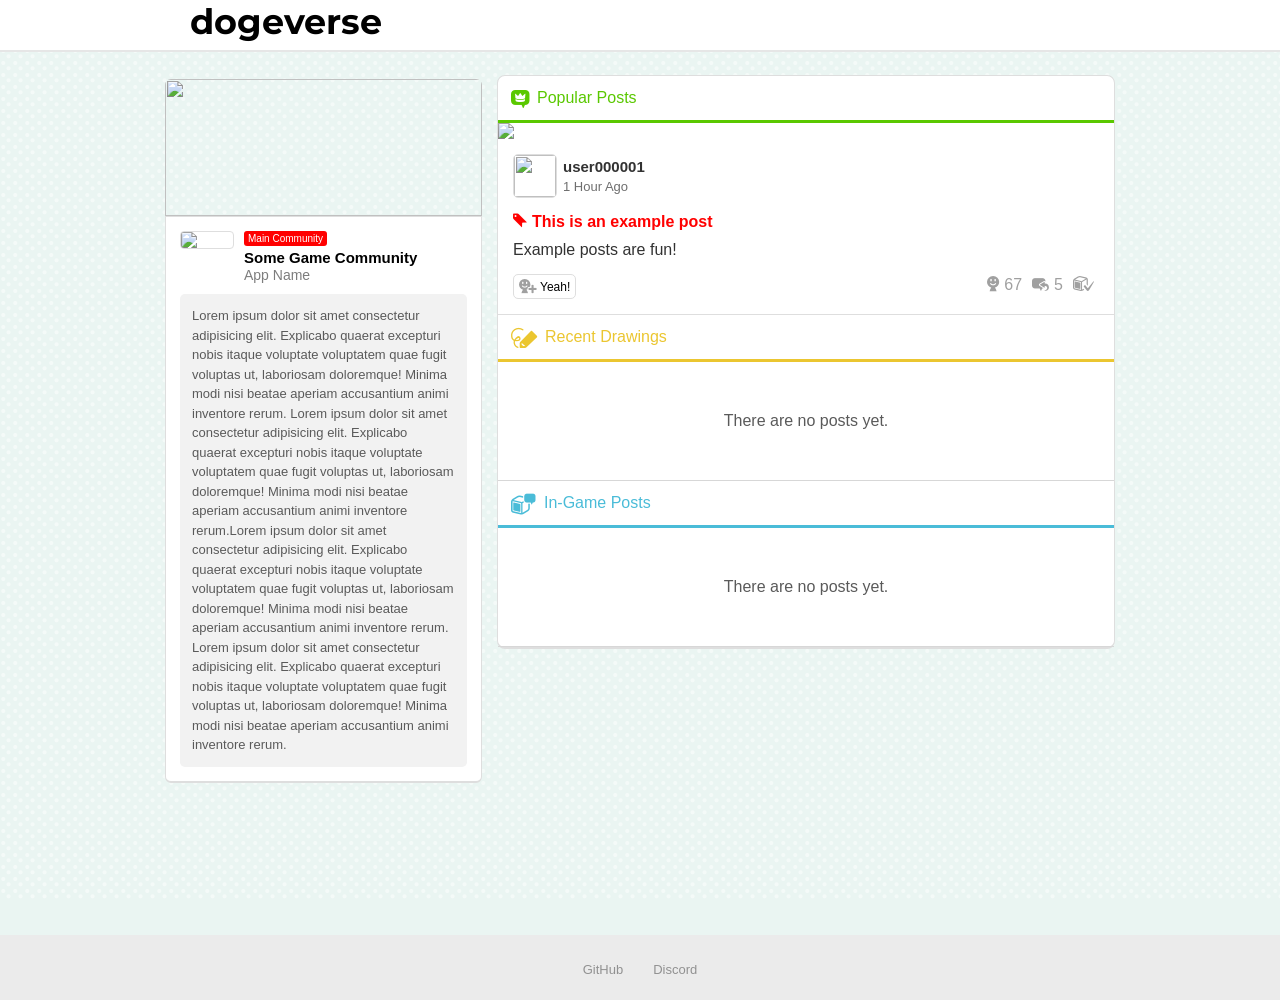
==== commit 9ce1914c: "changed the link to the proper link" ====
--- a/index.html
+++ b/index.html
@@ -28,7 +28,7 @@
     <div class="upper-body">
         <menu>
             <li class="logo">
-                <a class="title" href="https://dogeverse.github.io">
+                <a class="title" href="https://ctrlaltdel-html.github.io/dogeverse-web/">
                     dogeverse
                 </a>
             </li>
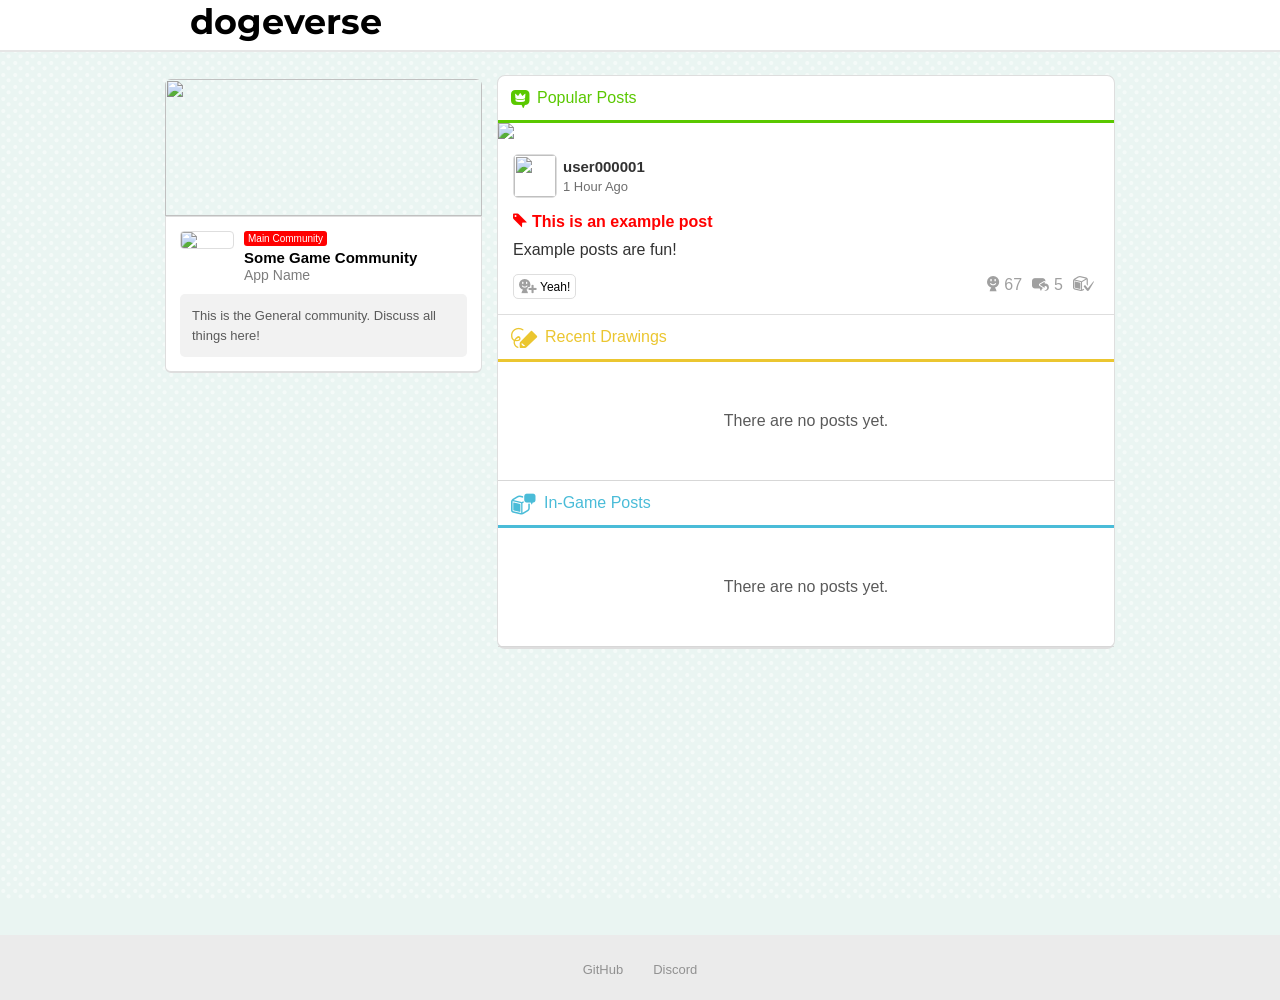
==== commit 0c64adcc: "Update index.html" ====
--- a/index.html
+++ b/index.html
@@ -55,18 +55,8 @@
                     </div>
 
                     <div class="community-description-wrapper">
-                        <span>Lorem ipsum dolor sit amet consectetur adipisicing elit. Explicabo quaerat excepturi nobis
-                            itaque voluptate voluptatem quae fugit voluptas ut, laboriosam doloremque! Minima modi nisi
-                            beatae aperiam accusantium animi inventore rerum.
-                            Lorem ipsum dolor sit amet consectetur adipisicing elit. Explicabo quaerat excepturi nobis
-                            itaque voluptate voluptatem quae fugit voluptas ut, laboriosam doloremque! Minima modi nisi
-                            beatae aperiam accusantium animi inventore rerum.Lorem ipsum dolor sit amet consectetur
-                            adipisicing elit. Explicabo quaerat excepturi nobis itaque voluptate voluptatem quae fugit
-                            voluptas ut, laboriosam doloremque! Minima modi nisi beatae aperiam accusantium animi
-                            inventore rerum.
-                            Lorem ipsum dolor sit amet consectetur adipisicing elit. Explicabo quaerat excepturi nobis
-                            itaque voluptate voluptatem quae fugit voluptas ut, laboriosam doloremque! Minima modi nisi
-                            beatae aperiam accusantium animi inventore rerum.
+                        <span>
+                            This is the General community. Discuss all things here!
                         </span>
                     </div>
                 </div>
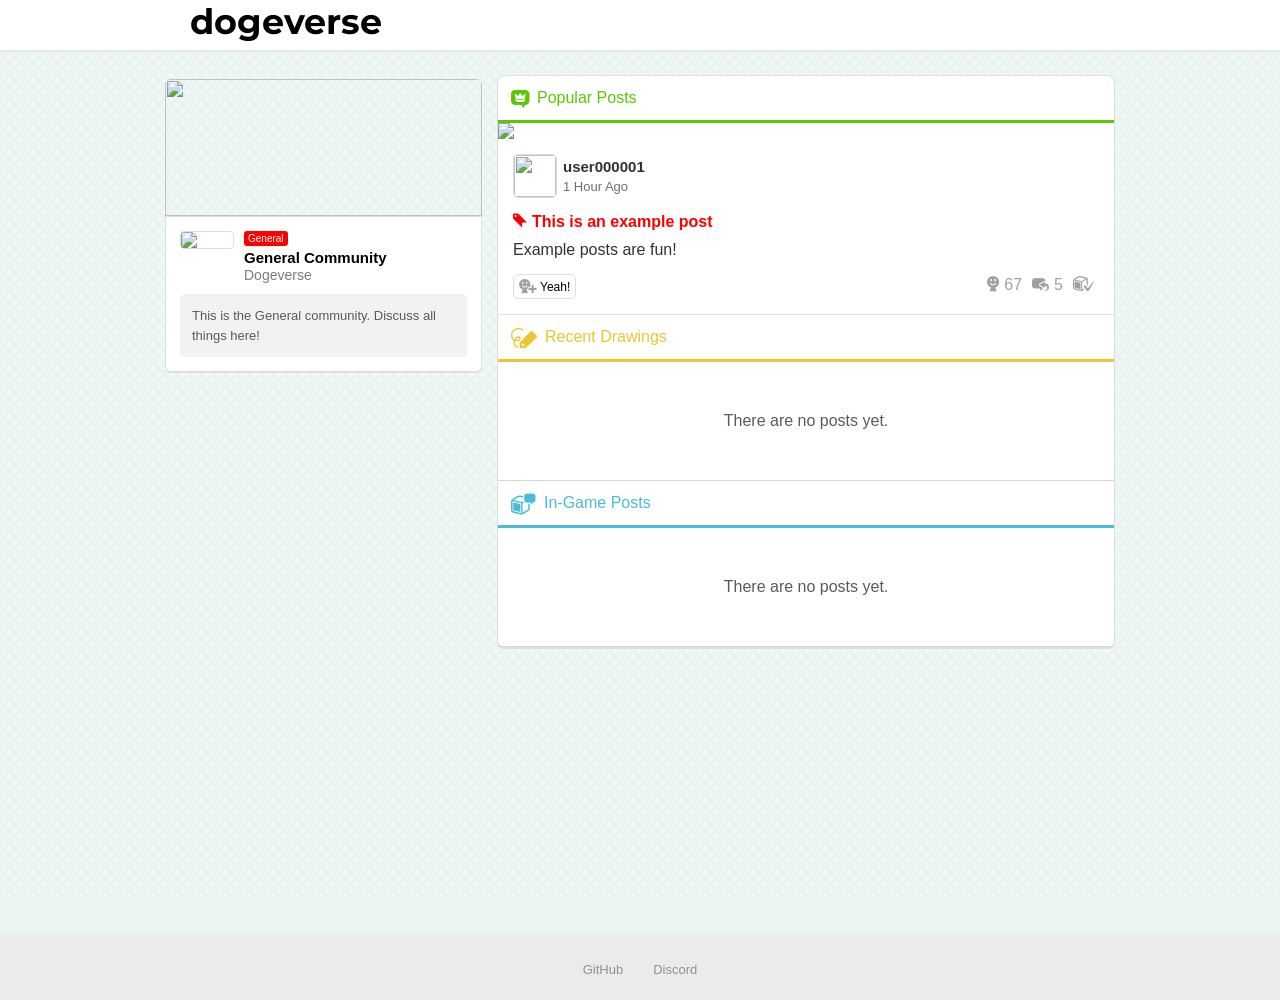
==== commit 85fecd89: "Update index.html" ====
--- a/index.html
+++ b/index.html
@@ -39,18 +39,18 @@
         <div class="community-wrapper">
             <div class="community-sidebar">
                 <div class="community-banner">
-                    <a href="/communities.html">
-                        <img src="1.jpg" width="318px" height="137px">
+                    <a href="/index.html">
+                        <img src="doges-personal-site.neocities.org/doge.png" width="318px" height="137px">
                     </a>
                 </div>
                 <div class="community-info-wrapper">
                     <div class="community-info">
-                        <img class="icon" src="1icon.jpg" width="55px">
+                        <img class="icon" src="doges-personal-site.neocities.org/doge.png" width="55px">
 
                         <div>
-                            <span class="community-type">Main Community</span>
-                            <span class="community-name">Some Game Community</span>
-                            <span class="community-app-name">App Name</span>
+                            <span class="community-type">General</span>
+                            <span class="community-name">General Community</span>
+                            <span class="community-app-name">Dogeverse</span>
                         </div>
                     </div>
 
@@ -78,7 +78,7 @@
                                             height="42px">
                                     </a>
                                     <div class="user-info-text">
-                                        <a class="name" href="/users/nonamegiven">user000001</a>
+                                        <a class="name" href="/users/user000001">user000001</a>
                                         <span class="timestamp">1 Hour Ago</span>
                                     </div>
                                 </div>
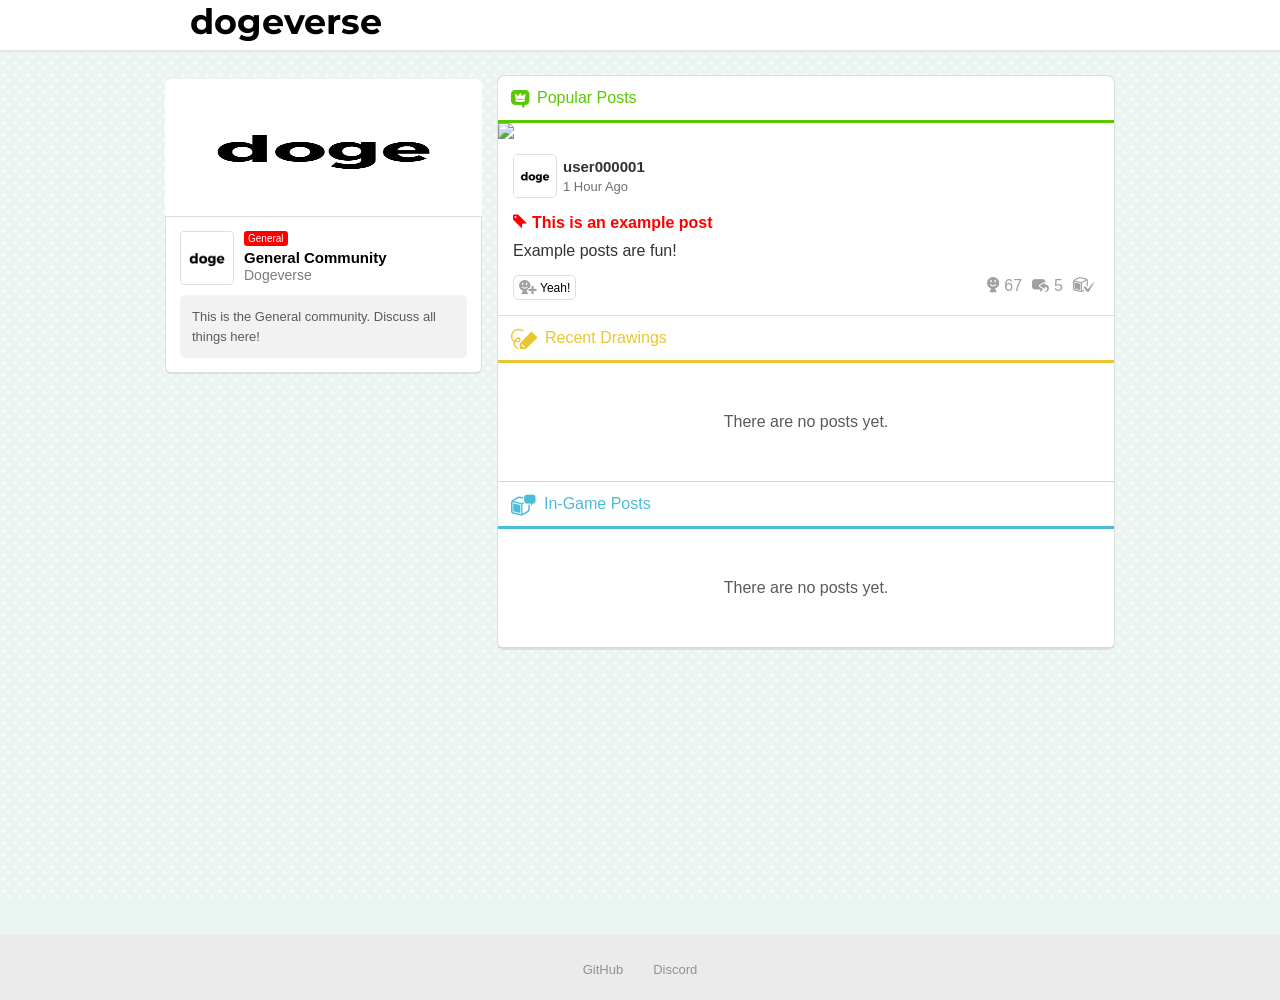
==== commit 179ae5a4: "Update index.html made the png files valid" ====
--- a/index.html
+++ b/index.html
@@ -40,12 +40,12 @@
             <div class="community-sidebar">
                 <div class="community-banner">
                     <a href="/index.html">
-                        <img src="doges-personal-site.neocities.org/doge.png" width="318px" height="137px">
+                        <img src="/doge.png" width="318px" height="137px">
                     </a>
                 </div>
                 <div class="community-info-wrapper">
                     <div class="community-info">
-                        <img class="icon" src="doges-personal-site.neocities.org/doge.png" width="55px">
+                        <img class="icon" src="/doge.png" width="55px">
 
                         <div>
                             <span class="community-type">General</span>
@@ -74,7 +74,7 @@
                             <div class="post-content-wrapper">
                                 <div class="user-info">
                                     <a href="/users/nonamegiven">
-                                        <img src="doges-personal-site.neocities.org/doge.png"
+                                        <img src="/doge.png"
                                             height="42px">
                                     </a>
                                     <div class="user-info-text">
